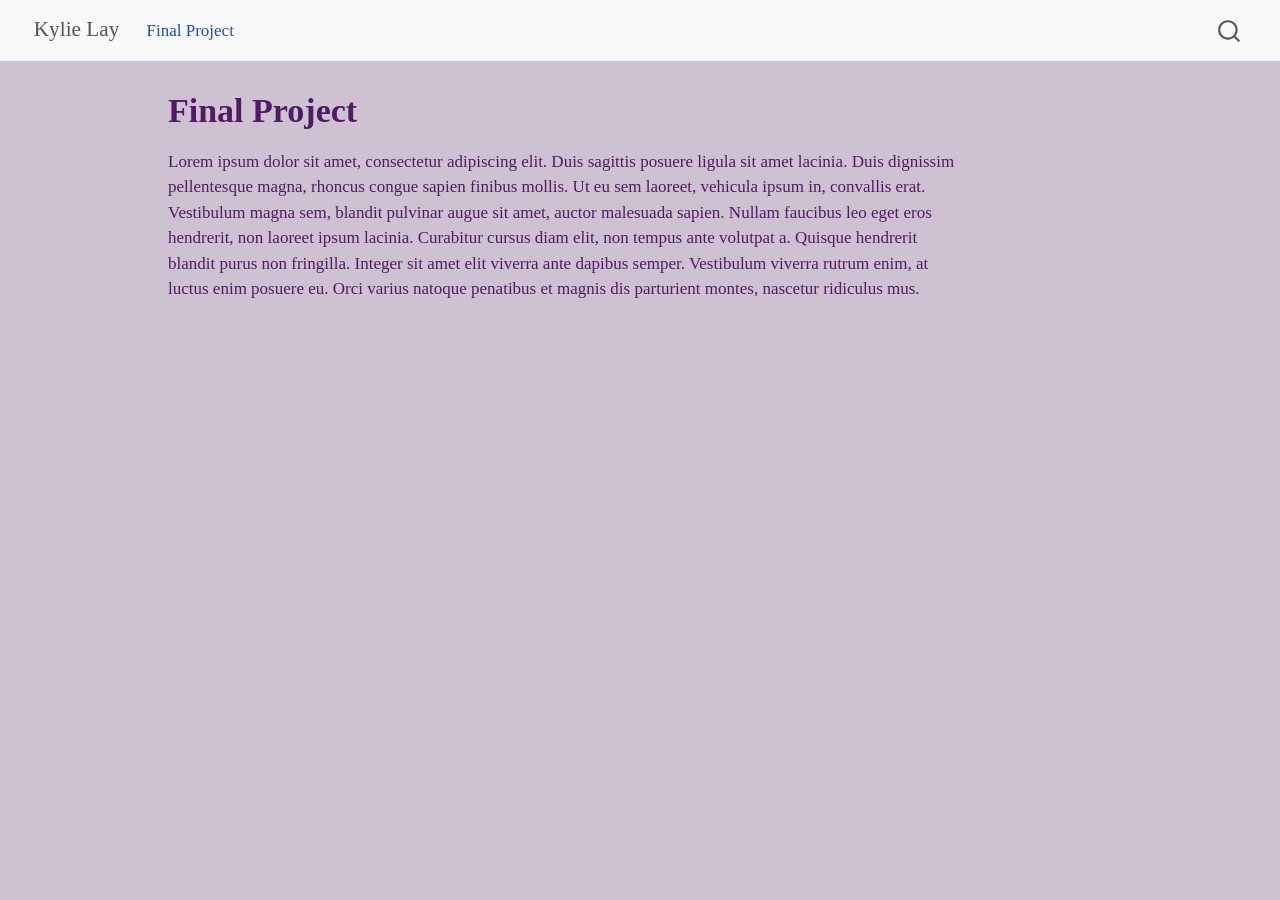
==== docs/finalproject.html @ 7c57b6aa "set up Math437 final project" ====
<!DOCTYPE html>
<html xmlns="http://www.w3.org/1999/xhtml" lang="en" xml:lang="en"><head>

<meta charset="utf-8">
<meta name="generator" content="quarto-1.8.25">

<meta name="viewport" content="width=device-width, initial-scale=1.0, user-scalable=yes">


<title>Final Project – Kylie Lay</title>
<style>
code{white-space: pre-wrap;}
span.smallcaps{font-variant: small-caps;}
div.columns{display: flex; gap: min(4vw, 1.5em);}
div.column{flex: auto; overflow-x: auto;}
div.hanging-indent{margin-left: 1.5em; text-indent: -1.5em;}
ul.task-list{list-style: none;}
ul.task-list li input[type="checkbox"] {
  width: 0.8em;
  margin: 0 0.8em 0.2em -1em; /* quarto-specific, see https://github.com/quarto-dev/quarto-cli/issues/4556 */ 
  vertical-align: middle;
}
</style>


<script src="site_libs/quarto-nav/quarto-nav.js"></script>
<script src="site_libs/quarto-nav/headroom.min.js"></script>
<script src="site_libs/clipboard/clipboard.min.js"></script>
<script src="site_libs/quarto-search/autocomplete.umd.js"></script>
<script src="site_libs/quarto-search/fuse.min.js"></script>
<script src="site_libs/quarto-search/quarto-search.js"></script>
<meta name="quarto:offset" content="./">
<script src="site_libs/quarto-html/quarto.js" type="module"></script>
<script src="site_libs/quarto-html/tabsets/tabsets.js" type="module"></script>
<script src="site_libs/quarto-html/axe/axe-check.js" type="module"></script>
<script src="site_libs/quarto-html/popper.min.js"></script>
<script src="site_libs/quarto-html/tippy.umd.min.js"></script>
<script src="site_libs/quarto-html/anchor.min.js"></script>
<link href="site_libs/quarto-html/tippy.css" rel="stylesheet">
<link href="site_libs/quarto-html/quarto-syntax-highlighting-7b89279ff1a6dce999919e0e67d4d9ec.css" rel="stylesheet" id="quarto-text-highlighting-styles">
<script src="site_libs/bootstrap/bootstrap.min.js"></script>
<link href="site_libs/bootstrap/bootstrap-icons.css" rel="stylesheet">
<link href="site_libs/bootstrap/bootstrap-8c263f52747bac2498a69f713adfd4d7.min.css" rel="stylesheet" append-hash="true" id="quarto-bootstrap" data-mode="light">
<script id="quarto-search-options" type="application/json">{
  "location": "navbar",
  "copy-button": false,
  "collapse-after": 3,
  "panel-placement": "end",
  "type": "overlay",
  "limit": 50,
  "keyboard-shortcut": [
    "f",
    "/",
    "s"
  ],
  "show-item-context": false,
  "language": {
    "search-no-results-text": "No results",
    "search-matching-documents-text": "matching documents",
    "search-copy-link-title": "Copy link to search",
    "search-hide-matches-text": "Hide additional matches",
    "search-more-match-text": "more match in this document",
    "search-more-matches-text": "more matches in this document",
    "search-clear-button-title": "Clear",
    "search-text-placeholder": "",
    "search-detached-cancel-button-title": "Cancel",
    "search-submit-button-title": "Submit",
    "search-label": "Search"
  }
}</script>


<link rel="stylesheet" href="styles.css">
</head>

<body class="nav-fixed quarto-light">

<div id="quarto-search-results"></div>
  <header id="quarto-header" class="headroom fixed-top">
    <nav class="navbar navbar-expand-lg " data-bs-theme="dark">
      <div class="navbar-container container-fluid">
      <div class="navbar-brand-container mx-auto">
    <a href="./index.html" class="navbar-brand navbar-brand-logo">
    </a>
    <a class="navbar-brand" href="./index.html">
    <span class="navbar-title">Kylie Lay</span>
    </a>
  </div>
            <div id="quarto-search" class="" title="Search"></div>
          <button class="navbar-toggler" type="button" data-bs-toggle="collapse" data-bs-target="#navbarCollapse" aria-controls="navbarCollapse" role="menu" aria-expanded="false" aria-label="Toggle navigation" onclick="if (window.quartoToggleHeadroom) { window.quartoToggleHeadroom(); }">
  <span class="navbar-toggler-icon"></span>
</button>
          <div class="collapse navbar-collapse" id="navbarCollapse">
            <ul class="navbar-nav navbar-nav-scroll me-auto">
  <li class="nav-item">
    <a class="nav-link active" href="./finalproject.html" aria-current="page"> 
<span class="menu-text">Final Project</span></a>
  </li>  
</ul>
          </div> <!-- /navcollapse -->
            <div class="quarto-navbar-tools">
</div>
      </div> <!-- /container-fluid -->
    </nav>
</header>
<!-- content -->
<div id="quarto-content" class="quarto-container page-columns page-rows-contents page-layout-article page-navbar">
<!-- sidebar -->
<!-- margin-sidebar -->
    <div id="quarto-margin-sidebar" class="sidebar margin-sidebar zindex-bottom">
        
    </div>
<!-- main -->
<main class="content" id="quarto-document-content">

<header id="title-block-header" class="quarto-title-block default">
<div class="quarto-title">
<h1 class="title">Final Project</h1>
</div>



<div class="quarto-title-meta">

    
  
    
  </div>
  


</header>


<p>Lorem ipsum dolor sit amet, consectetur adipiscing elit. Duis sagittis posuere ligula sit amet lacinia. Duis dignissim pellentesque magna, rhoncus congue sapien finibus mollis. Ut eu sem laoreet, vehicula ipsum in, convallis erat. Vestibulum magna sem, blandit pulvinar augue sit amet, auctor malesuada sapien. Nullam faucibus leo eget eros hendrerit, non laoreet ipsum lacinia. Curabitur cursus diam elit, non tempus ante volutpat a. Quisque hendrerit blandit purus non fringilla. Integer sit amet elit viverra ante dapibus semper. Vestibulum viverra rutrum enim, at luctus enim posuere eu. Orci varius natoque penatibus et magnis dis parturient montes, nascetur ridiculus mus.</p>



</main> <!-- /main -->
<script id="quarto-html-after-body" type="application/javascript">
  window.document.addEventListener("DOMContentLoaded", function (event) {
    const icon = "";
    const anchorJS = new window.AnchorJS();
    anchorJS.options = {
      placement: 'right',
      icon: icon
    };
    anchorJS.add('.anchored');
    const isCodeAnnotation = (el) => {
      for (const clz of el.classList) {
        if (clz.startsWith('code-annotation-')) {                     
          return true;
        }
      }
      return false;
    }
    const onCopySuccess = function(e) {
      // button target
      const button = e.trigger;
      // don't keep focus
      button.blur();
      // flash "checked"
      button.classList.add('code-copy-button-checked');
      var currentTitle = button.getAttribute("title");
      button.setAttribute("title", "Copied!");
      let tooltip;
      if (window.bootstrap) {
        button.setAttribute("data-bs-toggle", "tooltip");
        button.setAttribute("data-bs-placement", "left");
        button.setAttribute("data-bs-title", "Copied!");
        tooltip = new bootstrap.Tooltip(button, 
          { trigger: "manual", 
            customClass: "code-copy-button-tooltip",
            offset: [0, -8]});
        tooltip.show();    
      }
      setTimeout(function() {
        if (tooltip) {
          tooltip.hide();
          button.removeAttribute("data-bs-title");
          button.removeAttribute("data-bs-toggle");
          button.removeAttribute("data-bs-placement");
        }
        button.setAttribute("title", currentTitle);
        button.classList.remove('code-copy-button-checked');
      }, 1000);
      // clear code selection
      e.clearSelection();
    }
    const getTextToCopy = function(trigger) {
      const outerScaffold = trigger.parentElement.cloneNode(true);
      const codeEl = outerScaffold.querySelector('code');
      for (const childEl of codeEl.children) {
        if (isCodeAnnotation(childEl)) {
          childEl.remove();
        }
      }
      return codeEl.innerText;
    }
    const clipboard = new window.ClipboardJS('.code-copy-button:not([data-in-quarto-modal])', {
      text: getTextToCopy
    });
    clipboard.on('success', onCopySuccess);
    if (window.document.getElementById('quarto-embedded-source-code-modal')) {
      const clipboardModal = new window.ClipboardJS('.code-copy-button[data-in-quarto-modal]', {
        text: getTextToCopy,
        container: window.document.getElementById('quarto-embedded-source-code-modal')
      });
      clipboardModal.on('success', onCopySuccess);
    }
      var localhostRegex = new RegExp(/^(?:http|https):\/\/localhost\:?[0-9]*\//);
      var mailtoRegex = new RegExp(/^mailto:/);
        var filterRegex = new RegExp('/' + window.location.host + '/');
      var isInternal = (href) => {
          return filterRegex.test(href) || localhostRegex.test(href) || mailtoRegex.test(href);
      }
      // Inspect non-navigation links and adorn them if external
     var links = window.document.querySelectorAll('a[href]:not(.nav-link):not(.navbar-brand):not(.toc-action):not(.sidebar-link):not(.sidebar-item-toggle):not(.pagination-link):not(.no-external):not([aria-hidden]):not(.dropdown-item):not(.quarto-navigation-tool):not(.about-link)');
      for (var i=0; i<links.length; i++) {
        const link = links[i];
        if (!isInternal(link.href)) {
          // undo the damage that might have been done by quarto-nav.js in the case of
          // links that we want to consider external
          if (link.dataset.originalHref !== undefined) {
            link.href = link.dataset.originalHref;
          }
        }
      }
    function tippyHover(el, contentFn, onTriggerFn, onUntriggerFn) {
      const config = {
        allowHTML: true,
        maxWidth: 500,
        delay: 100,
        arrow: false,
        appendTo: function(el) {
            return el.parentElement;
        },
        interactive: true,
        interactiveBorder: 10,
        theme: 'quarto',
        placement: 'bottom-start',
      };
      if (contentFn) {
        config.content = contentFn;
      }
      if (onTriggerFn) {
        config.onTrigger = onTriggerFn;
      }
      if (onUntriggerFn) {
        config.onUntrigger = onUntriggerFn;
      }
      window.tippy(el, config); 
    }
    const noterefs = window.document.querySelectorAll('a[role="doc-noteref"]');
    for (var i=0; i<noterefs.length; i++) {
      const ref = noterefs[i];
      tippyHover(ref, function() {
        // use id or data attribute instead here
        let href = ref.getAttribute('data-footnote-href') || ref.getAttribute('href');
        try { href = new URL(href).hash; } catch {}
        const id = href.replace(/^#\/?/, "");
        const note = window.document.getElementById(id);
        if (note) {
          return note.innerHTML;
        } else {
          return "";
        }
      });
    }
    const xrefs = window.document.querySelectorAll('a.quarto-xref');
    const processXRef = (id, note) => {
      // Strip column container classes
      const stripColumnClz = (el) => {
        el.classList.remove("page-full", "page-columns");
        if (el.children) {
          for (const child of el.children) {
            stripColumnClz(child);
          }
        }
      }
      stripColumnClz(note)
      if (id === null || id.startsWith('sec-')) {
        // Special case sections, only their first couple elements
        const container = document.createElement("div");
        if (note.children && note.children.length > 2) {
          container.appendChild(note.children[0].cloneNode(true));
          for (let i = 1; i < note.children.length; i++) {
            const child = note.children[i];
            if (child.tagName === "P" && child.innerText === "") {
              continue;
            } else {
              container.appendChild(child.cloneNode(true));
              break;
            }
          }
          if (window.Quarto?.typesetMath) {
            window.Quarto.typesetMath(container);
          }
          return container.innerHTML
        } else {
          if (window.Quarto?.typesetMath) {
            window.Quarto.typesetMath(note);
          }
          return note.innerHTML;
        }
      } else {
        // Remove any anchor links if they are present
        const anchorLink = note.querySelector('a.anchorjs-link');
        if (anchorLink) {
          anchorLink.remove();
        }
        if (window.Quarto?.typesetMath) {
          window.Quarto.typesetMath(note);
        }
        if (note.classList.contains("callout")) {
          return note.outerHTML;
        } else {
          return note.innerHTML;
        }
      }
    }
    for (var i=0; i<xrefs.length; i++) {
      const xref = xrefs[i];
      tippyHover(xref, undefined, function(instance) {
        instance.disable();
        let url = xref.getAttribute('href');
        let hash = undefined; 
        if (url.startsWith('#')) {
          hash = url;
        } else {
          try { hash = new URL(url).hash; } catch {}
        }
        if (hash) {
          const id = hash.replace(/^#\/?/, "");
          const note = window.document.getElementById(id);
          if (note !== null) {
            try {
              const html = processXRef(id, note.cloneNode(true));
              instance.setContent(html);
            } finally {
              instance.enable();
              instance.show();
            }
          } else {
            // See if we can fetch this
            fetch(url.split('#')[0])
            .then(res => res.text())
            .then(html => {
              const parser = new DOMParser();
              const htmlDoc = parser.parseFromString(html, "text/html");
              const note = htmlDoc.getElementById(id);
              if (note !== null) {
                const html = processXRef(id, note);
                instance.setContent(html);
              } 
            }).finally(() => {
              instance.enable();
              instance.show();
            });
          }
        } else {
          // See if we can fetch a full url (with no hash to target)
          // This is a special case and we should probably do some content thinning / targeting
          fetch(url)
          .then(res => res.text())
          .then(html => {
            const parser = new DOMParser();
            const htmlDoc = parser.parseFromString(html, "text/html");
            const note = htmlDoc.querySelector('main.content');
            if (note !== null) {
              // This should only happen for chapter cross references
              // (since there is no id in the URL)
              // remove the first header
              if (note.children.length > 0 && note.children[0].tagName === "HEADER") {
                note.children[0].remove();
              }
              const html = processXRef(null, note);
              instance.setContent(html);
            } 
          }).finally(() => {
            instance.enable();
            instance.show();
          });
        }
      }, function(instance) {
      });
    }
        let selectedAnnoteEl;
        const selectorForAnnotation = ( cell, annotation) => {
          let cellAttr = 'data-code-cell="' + cell + '"';
          let lineAttr = 'data-code-annotation="' +  annotation + '"';
          const selector = 'span[' + cellAttr + '][' + lineAttr + ']';
          return selector;
        }
        const selectCodeLines = (annoteEl) => {
          const doc = window.document;
          const targetCell = annoteEl.getAttribute("data-target-cell");
          const targetAnnotation = annoteEl.getAttribute("data-target-annotation");
          const annoteSpan = window.document.querySelector(selectorForAnnotation(targetCell, targetAnnotation));
          const lines = annoteSpan.getAttribute("data-code-lines").split(",");
          const lineIds = lines.map((line) => {
            return targetCell + "-" + line;
          })
          let top = null;
          let height = null;
          let parent = null;
          if (lineIds.length > 0) {
              //compute the position of the single el (top and bottom and make a div)
              const el = window.document.getElementById(lineIds[0]);
              top = el.offsetTop;
              height = el.offsetHeight;
              parent = el.parentElement.parentElement;
            if (lineIds.length > 1) {
              const lastEl = window.document.getElementById(lineIds[lineIds.length - 1]);
              const bottom = lastEl.offsetTop + lastEl.offsetHeight;
              height = bottom - top;
            }
            if (top !== null && height !== null && parent !== null) {
              // cook up a div (if necessary) and position it 
              let div = window.document.getElementById("code-annotation-line-highlight");
              if (div === null) {
                div = window.document.createElement("div");
                div.setAttribute("id", "code-annotation-line-highlight");
                div.style.position = 'absolute';
                parent.appendChild(div);
              }
              div.style.top = top - 2 + "px";
              div.style.height = height + 4 + "px";
              div.style.left = 0;
              let gutterDiv = window.document.getElementById("code-annotation-line-highlight-gutter");
              if (gutterDiv === null) {
                gutterDiv = window.document.createElement("div");
                gutterDiv.setAttribute("id", "code-annotation-line-highlight-gutter");
                gutterDiv.style.position = 'absolute';
                const codeCell = window.document.getElementById(targetCell);
                const gutter = codeCell.querySelector('.code-annotation-gutter');
                gutter.appendChild(gutterDiv);
              }
              gutterDiv.style.top = top - 2 + "px";
              gutterDiv.style.height = height + 4 + "px";
            }
            selectedAnnoteEl = annoteEl;
          }
        };
        const unselectCodeLines = () => {
          const elementsIds = ["code-annotation-line-highlight", "code-annotation-line-highlight-gutter"];
          elementsIds.forEach((elId) => {
            const div = window.document.getElementById(elId);
            if (div) {
              div.remove();
            }
          });
          selectedAnnoteEl = undefined;
        };
          // Handle positioning of the toggle
      window.addEventListener(
        "resize",
        throttle(() => {
          elRect = undefined;
          if (selectedAnnoteEl) {
            selectCodeLines(selectedAnnoteEl);
          }
        }, 10)
      );
      function throttle(fn, ms) {
      let throttle = false;
      let timer;
        return (...args) => {
          if(!throttle) { // first call gets through
              fn.apply(this, args);
              throttle = true;
          } else { // all the others get throttled
              if(timer) clearTimeout(timer); // cancel #2
              timer = setTimeout(() => {
                fn.apply(this, args);
                timer = throttle = false;
              }, ms);
          }
        };
      }
        // Attach click handler to the DT
        const annoteDls = window.document.querySelectorAll('dt[data-target-cell]');
        for (const annoteDlNode of annoteDls) {
          annoteDlNode.addEventListener('click', (event) => {
            const clickedEl = event.target;
            if (clickedEl !== selectedAnnoteEl) {
              unselectCodeLines();
              const activeEl = window.document.querySelector('dt[data-target-cell].code-annotation-active');
              if (activeEl) {
                activeEl.classList.remove('code-annotation-active');
              }
              selectCodeLines(clickedEl);
              clickedEl.classList.add('code-annotation-active');
            } else {
              // Unselect the line
              unselectCodeLines();
              clickedEl.classList.remove('code-annotation-active');
            }
          });
        }
    const findCites = (el) => {
      const parentEl = el.parentElement;
      if (parentEl) {
        const cites = parentEl.dataset.cites;
        if (cites) {
          return {
            el,
            cites: cites.split(' ')
          };
        } else {
          return findCites(el.parentElement)
        }
      } else {
        return undefined;
      }
    };
    var bibliorefs = window.document.querySelectorAll('a[role="doc-biblioref"]');
    for (var i=0; i<bibliorefs.length; i++) {
      const ref = bibliorefs[i];
      const citeInfo = findCites(ref);
      if (citeInfo) {
        tippyHover(citeInfo.el, function() {
          var popup = window.document.createElement('div');
          citeInfo.cites.forEach(function(cite) {
            var citeDiv = window.document.createElement('div');
            citeDiv.classList.add('hanging-indent');
            citeDiv.classList.add('csl-entry');
            var biblioDiv = window.document.getElementById('ref-' + cite);
            if (biblioDiv) {
              citeDiv.innerHTML = biblioDiv.innerHTML;
            }
            popup.appendChild(citeDiv);
          });
          return popup.innerHTML;
        });
      }
    }
  });
  </script>
</div> <!-- /content -->




</body></html>
---- docs/site_libs/quarto-html/tippy.css ----
.tippy-box[data-animation=fade][data-state=hidden]{opacity:0}[data-tippy-root]{max-width:calc(100vw - 10px)}.tippy-box{position:relative;background-color:#333;color:#fff;border-radius:4px;font-size:14px;line-height:1.4;white-space:normal;outline:0;transition-property:transform,visibility,opacity}.tippy-box[data-placement^=top]>.tippy-arrow{bottom:0}.tippy-box[data-placement^=top]>.tippy-arrow:before{bottom:-7px;left:0;border-width:8px 8px 0;border-top-color:initial;transform-origin:center top}.tippy-box[data-placement^=bottom]>.tippy-arrow{top:0}.tippy-box[data-placement^=bottom]>.tippy-arrow:before{top:-7px;left:0;border-width:0 8px 8px;border-bottom-color:initial;transform-origin:center bottom}.tippy-box[data-placement^=left]>.tippy-arrow{right:0}.tippy-box[data-placement^=left]>.tippy-arrow:before{border-width:8px 0 8px 8px;border-left-color:initial;right:-7px;transform-origin:center left}.tippy-box[data-placement^=right]>.tippy-arrow{left:0}.tippy-box[data-placement^=right]>.tippy-arrow:before{left:-7px;border-width:8px 8px 8px 0;border-right-color:initial;transform-origin:center right}.tippy-box[data-inertia][data-state=visible]{transition-timing-function:cubic-bezier(.54,1.5,.38,1.11)}.tippy-arrow{width:16px;height:16px;color:#333}.tippy-arrow:before{content:"";position:absolute;border-color:transparent;border-style:solid}.tippy-content{position:relative;padding:5px 9px;z-index:1}
---- docs/site_libs/quarto-html/quarto-syntax-highlighting-7b89279ff1a6dce999919e0e67d4d9ec.css ----
/* quarto syntax highlight colors */
:root {
  --quarto-hl-ot-color: #003B4F;
  --quarto-hl-at-color: #657422;
  --quarto-hl-ss-color: #20794D;
  --quarto-hl-an-color: #5E5E5E;
  --quarto-hl-fu-color: #4758AB;
  --quarto-hl-st-color: #20794D;
  --quarto-hl-cf-color: #003B4F;
  --quarto-hl-op-color: #5E5E5E;
  --quarto-hl-er-color: #AD0000;
  --quarto-hl-bn-color: #AD0000;
  --quarto-hl-al-color: #AD0000;
  --quarto-hl-va-color: #111111;
  --quarto-hl-bu-color: inherit;
  --quarto-hl-ex-color: inherit;
  --quarto-hl-pp-color: #AD0000;
  --quarto-hl-in-color: #5E5E5E;
  --quarto-hl-vs-color: #20794D;
  --quarto-hl-wa-color: #5E5E5E;
  --quarto-hl-do-color: #5E5E5E;
  --quarto-hl-im-color: #00769E;
  --quarto-hl-ch-color: #20794D;
  --quarto-hl-dt-color: #AD0000;
  --quarto-hl-fl-color: #AD0000;
  --quarto-hl-co-color: #5E5E5E;
  --quarto-hl-cv-color: #5E5E5E;
  --quarto-hl-cn-color: #8f5902;
  --quarto-hl-sc-color: #5E5E5E;
  --quarto-hl-dv-color: #AD0000;
  --quarto-hl-kw-color: #003B4F;
}

/* other quarto variables */
:root {
  --quarto-font-monospace: SFMono-Regular, Menlo, Monaco, Consolas, "Liberation Mono", "Courier New", monospace;
}

/* syntax highlight based on Pandoc's rules */
pre > code.sourceCode > span {
  color: #003B4F;
}

code.sourceCode > span {
  color: #003B4F;
}

div.sourceCode,
div.sourceCode pre.sourceCode {
  color: #003B4F;
}

/* Normal */
code span {
  color: #003B4F;
}

/* Alert */
code span.al {
  color: #AD0000;
  font-style: inherit;
}

/* Annotation */
code span.an {
  color: #5E5E5E;
  font-style: inherit;
}

/* Attribute */
code span.at {
  color: #657422;
  font-style: inherit;
}

/* BaseN */
code span.bn {
  color: #AD0000;
  font-style: inherit;
}

/* BuiltIn */
code span.bu {
  font-style: inherit;
}

/* ControlFlow */
code span.cf {
  color: #003B4F;
  font-weight: bold;
  font-style: inherit;
}

/* Char */
code span.ch {
  color: #20794D;
  font-style: inherit;
}

/* Constant */
code span.cn {
  color: #8f5902;
  font-style: inherit;
}

/* Comment */
code span.co {
  color: #5E5E5E;
  font-style: inherit;
}

/* CommentVar */
code span.cv {
  color: #5E5E5E;
  font-style: italic;
}

/* Documentation */
code span.do {
  color: #5E5E5E;
  font-style: italic;
}

/* DataType */
code span.dt {
  color: #AD0000;
  font-style: inherit;
}

/* DecVal */
code span.dv {
  color: #AD0000;
  font-style: inherit;
}

/* Error */
code span.er {
  color: #AD0000;
  font-style: inherit;
}

/* Extension */
code span.ex {
  font-style: inherit;
}

/* Float */
code span.fl {
  color: #AD0000;
  font-style: inherit;
}

/* Function */
code span.fu {
  color: #4758AB;
  font-style: inherit;
}

/* Import */
code span.im {
  color: #00769E;
  font-style: inherit;
}

/* Information */
code span.in {
  color: #5E5E5E;
  font-style: inherit;
}

/* Keyword */
code span.kw {
  color: #003B4F;
  font-weight: bold;
  font-style: inherit;
}

/* Operator */
code span.op {
  color: #5E5E5E;
  font-style: inherit;
}

/* Other */
code span.ot {
  color: #003B4F;
  font-style: inherit;
}

/* Preprocessor */
code span.pp {
  color: #AD0000;
  font-style: inherit;
}

/* SpecialChar */
code span.sc {
  color: #5E5E5E;
  font-style: inherit;
}

/* SpecialString */
code span.ss {
  color: #20794D;
  font-style: inherit;
}

/* String */
code span.st {
  color: #20794D;
  font-style: inherit;
}

/* Variable */
code span.va {
  color: #111111;
  font-style: inherit;
}

/* VerbatimString */
code span.vs {
  color: #20794D;
  font-style: inherit;
}

/* Warning */
code span.wa {
  color: #5E5E5E;
  font-style: italic;
}

.prevent-inlining {
  content: "</";
}

/*# sourceMappingURL=3944bc705cfaf4c80e56f77c5205168a.css.map */
---- docs/styles.css ----
/* css styles */
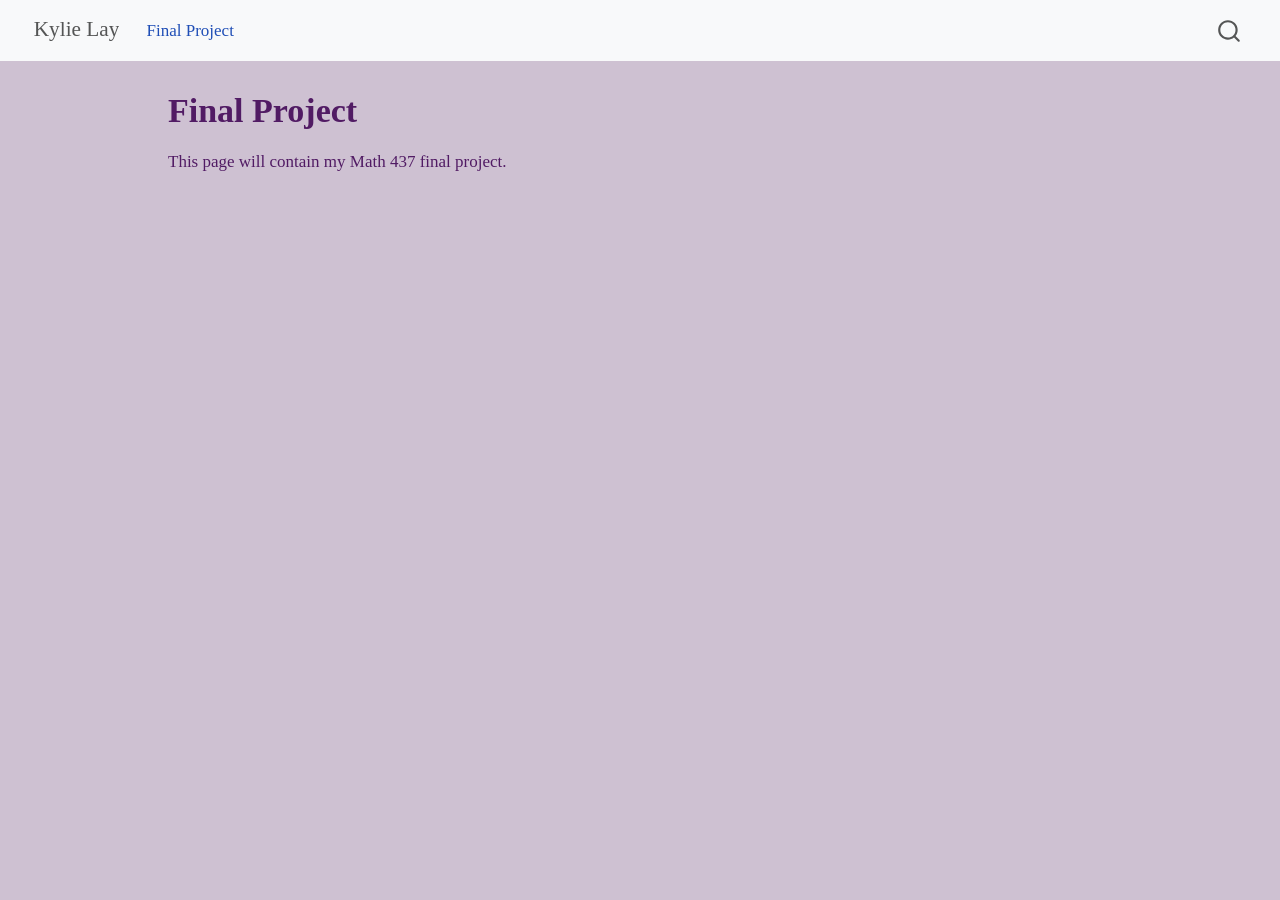
==== commit ca70d61f: "rendered final project page" ====
--- a/docs/finalproject.html
+++ b/docs/finalproject.html
@@ -132,7 +132,7 @@
 </header>
 
 
-<p>Lorem ipsum dolor sit amet, consectetur adipiscing elit. Duis sagittis posuere ligula sit amet lacinia. Duis dignissim pellentesque magna, rhoncus congue sapien finibus mollis. Ut eu sem laoreet, vehicula ipsum in, convallis erat. Vestibulum magna sem, blandit pulvinar augue sit amet, auctor malesuada sapien. Nullam faucibus leo eget eros hendrerit, non laoreet ipsum lacinia. Curabitur cursus diam elit, non tempus ante volutpat a. Quisque hendrerit blandit purus non fringilla. Integer sit amet elit viverra ante dapibus semper. Vestibulum viverra rutrum enim, at luctus enim posuere eu. Orci varius natoque penatibus et magnis dis parturient montes, nascetur ridiculus mus.</p>
+<p>This page will contain my Math 437 final project.</p>
 
 
 
